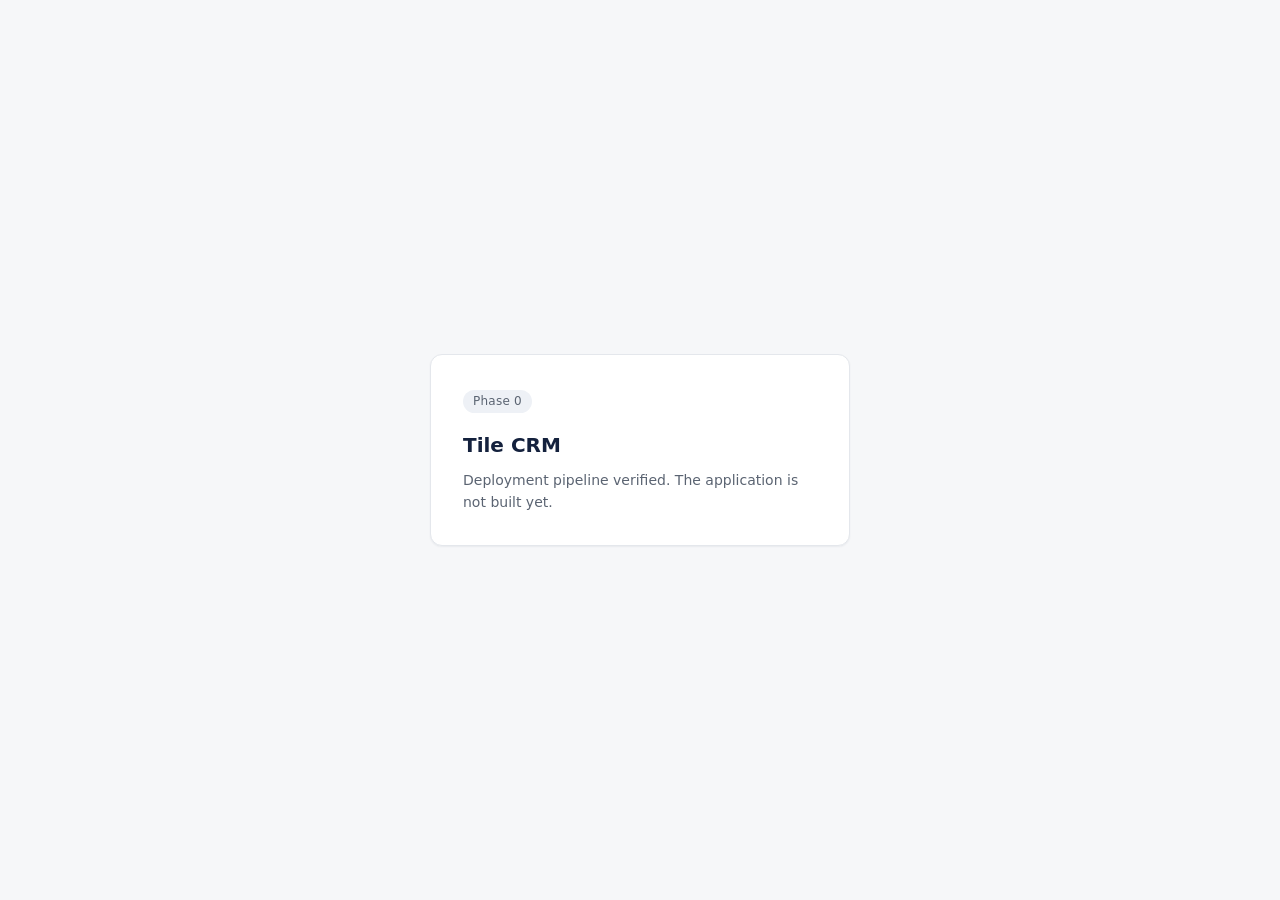
==== index.html @ 60c791fa "Phase 0: project foundation Establish the repository skeleton for the Tile Business CRM, with the ar" ====
<!doctype html>
<html lang="en">
<head>
  <meta charset="utf-8">
  <meta name="viewport" content="width=device-width, initial-scale=1">
  <title>Tile CRM</title>
  <style>
    :root { --navy: #14213d; --bg: #f6f7f9; --card: #ffffff; --line: #e4e7ec; --muted: #5b6472; }
    * { box-sizing: border-box; }
    body {
      margin: 0; min-height: 100vh; display: grid; place-items: center;
      background: var(--bg); color: var(--navy);
      font: 16px/1.6 system-ui, -apple-system, "Segoe UI", Roboto, sans-serif;
      padding: 24px;
    }
    .card {
      background: var(--card); border: 1px solid var(--line); border-radius: 12px;
      padding: 32px; max-width: 420px; width: 100%;
      box-shadow: 0 1px 2px rgba(20, 33, 61, .06);
    }
    h1 { margin: 0 0 8px; font-size: 20px; }
    p { margin: 0; color: var(--muted); font-size: 14px; }
    .tag {
      display: inline-block; margin-bottom: 16px; padding: 2px 10px; border-radius: 999px;
      background: #eef1f6; color: var(--muted); font-size: 12px; letter-spacing: .02em;
    }
  </style>
</head>
<body>
  <main class="card">
    <span class="tag">Phase 0</span>
    <h1>Tile CRM</h1>
    <p>Deployment pipeline verified. The application is not built yet.</p>
  </main>
</body>
</html>
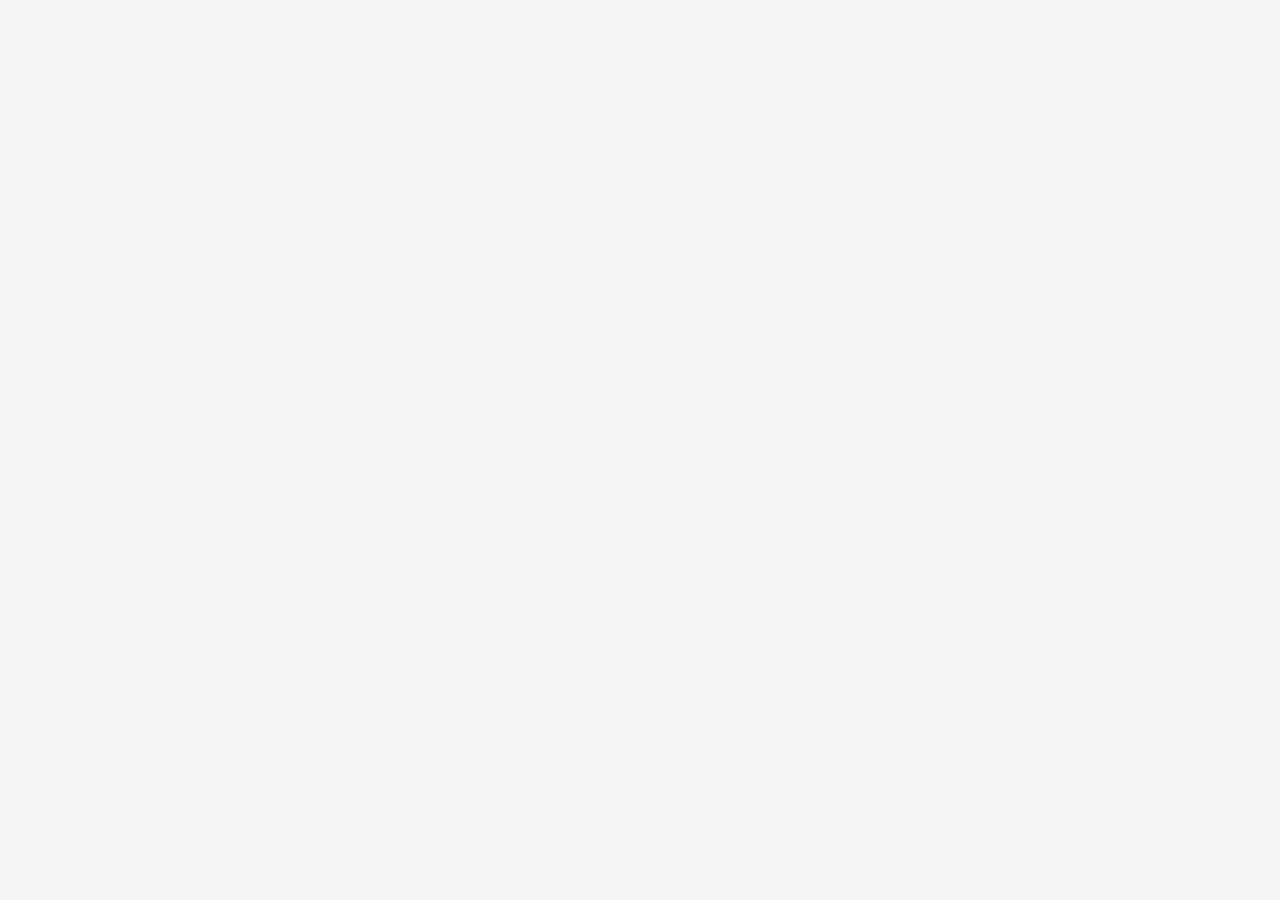
==== commit 1cef5a95: "Phase 1: authentication, shared nav and style foundation - js/supabase.js: single pinned Supabase cl" ====
--- a/index.html
+++ b/index.html
@@ -3,34 +3,36 @@
 <head>
   <meta charset="utf-8">
   <meta name="viewport" content="width=device-width, initial-scale=1">
-  <title>Tile CRM</title>
-  <style>
-    :root { --navy: #14213d; --bg: #f6f7f9; --card: #ffffff; --line: #e4e7ec; --muted: #5b6472; }
-    * { box-sizing: border-box; }
-    body {
-      margin: 0; min-height: 100vh; display: grid; place-items: center;
-      background: var(--bg); color: var(--navy);
-      font: 16px/1.6 system-ui, -apple-system, "Segoe UI", Roboto, sans-serif;
-      padding: 24px;
-    }
-    .card {
-      background: var(--card); border: 1px solid var(--line); border-radius: 12px;
-      padding: 32px; max-width: 420px; width: 100%;
-      box-shadow: 0 1px 2px rgba(20, 33, 61, .06);
-    }
-    h1 { margin: 0 0 8px; font-size: 20px; }
-    p { margin: 0; color: var(--muted); font-size: 14px; }
-    .tag {
-      display: inline-block; margin-bottom: 16px; padding: 2px 10px; border-radius: 999px;
-      background: #eef1f6; color: var(--muted); font-size: 12px; letter-spacing: .02em;
-    }
-  </style>
+  <title>Dashboard — Dream Home Enterprises</title>
+  <link rel="stylesheet" href="css/style.css">
+  <noscript><style>body { visibility: visible; }</style></noscript>
 </head>
 <body>
-  <main class="card">
-    <span class="tag">Phase 0</span>
-    <h1>Tile CRM</h1>
-    <p>Deployment pipeline verified. The application is not built yet.</p>
-  </main>
+  <div class="shell">
+    <nav id="nav" class="sidebar" aria-label="Main"></nav>
+
+    <main class="main">
+      <header class="page-header">
+        <h1>Dashboard</h1>
+        <p class="muted">Dream Home Enterprises</p>
+      </header>
+
+      <section class="card">
+        <h2>Setup complete</h2>
+        <p>You are signed in. The dashboard widgets are built last, once leads, customers, follow-ups and orders are working.</p>
+        <p id="signed-in-as" class="muted"></p>
+      </section>
+    </main>
+  </div>
+
+  <script type="module">
+    import { requireAuth, renderNav } from './js/app.js';
+
+    const user = await requireAuth();
+    if (user) {
+      renderNav(user);
+      document.getElementById('signed-in-as').textContent = `Signed in as ${user.email}`;
+    }
+  </script>
 </body>
 </html>
--- a/css/style.css
+++ b/css/style.css
@@ -0,0 +1,159 @@
+/* =========================================================================
+   Tile CRM — single stylesheet. Mobile-first: base rules are for phones,
+   the @media block at the end adds the desktop sidebar.
+   ========================================================================= */
+
+:root {
+  --navy: #14213d;
+  --navy-soft: #1f3157;
+  --bg: #f4f5f7;
+  --card: #ffffff;
+  --line: #e3e6ec;
+  --text: #1b2437;
+  --muted: #5d6676;
+  --accent: #b5651d;
+  --danger: #b42318;
+  --danger-bg: #fdecea;
+  --success: #157347;
+  --success-bg: #e8f5ee;
+  --radius: 10px;
+  --shadow: 0 1px 2px rgba(20, 33, 61, .06);
+  --font: system-ui, -apple-system, "Segoe UI", Roboto, sans-serif;
+}
+
+*, *::before, *::after { box-sizing: border-box; }
+
+/* Hidden until requireAuth() confirms a session and adds .ready. A <noscript>
+   block on each page restores visibility when JavaScript is off. */
+body { visibility: hidden; }
+body.ready { visibility: visible; }
+
+body {
+  margin: 0;
+  background: var(--bg);
+  color: var(--text);
+  font: 16px/1.5 var(--font);
+}
+
+h1 { margin: 0 0 4px; font-size: 22px; line-height: 1.3; }
+h2 { margin: 0 0 12px; font-size: 17px; }
+p  { margin: 0 0 12px; }
+a  { color: var(--navy); }
+
+:focus-visible { outline: 3px solid var(--accent); outline-offset: 2px; }
+
+.muted { color: var(--muted); font-size: 14px; }
+
+/* ---- Buttons ----------------------------------------------------------- */
+.btn {
+  display: inline-flex; align-items: center; justify-content: center;
+  min-height: 44px; padding: 0 18px;
+  border: 1px solid var(--navy); border-radius: 8px;
+  background: var(--navy); color: #fff;
+  font: inherit; font-weight: 600; cursor: pointer;
+}
+.btn:hover:not(:disabled) { background: var(--navy-soft); }
+.btn:disabled { opacity: .6; cursor: not-allowed; }
+.btn-block { width: 100%; }
+.btn-quiet { background: transparent; color: var(--navy); border-color: var(--line); }
+.btn-quiet:hover:not(:disabled) { background: var(--bg); }
+.btn-danger { background: var(--danger); border-color: var(--danger); }
+.btn-danger:hover:not(:disabled) { background: #912018; }
+
+/* ---- Cards ------------------------------------------------------------- */
+.card {
+  background: var(--card);
+  border: 1px solid var(--line);
+  border-radius: var(--radius);
+  box-shadow: var(--shadow);
+  padding: 20px;
+}
+
+/* ---- Forms ------------------------------------------------------------- */
+.field { margin-bottom: 16px; }
+.field label { display: block; margin-bottom: 6px; font-size: 14px; font-weight: 600; }
+.field input, .field select, .field textarea {
+  width: 100%; min-height: 44px; padding: 10px 12px;
+  border: 1px solid #c5cad4; border-radius: 8px;
+  background: #fff; color: var(--text); font: inherit;
+}
+.field textarea { min-height: 96px; resize: vertical; }
+.field input:disabled { background: var(--bg); }
+.field .hint { margin: 4px 0 0; font-size: 13px; color: var(--muted); }
+
+.form-error {
+  margin: 0 0 16px; padding: 10px 12px; border-radius: 8px;
+  background: var(--danger-bg); color: var(--danger); font-size: 14px;
+}
+.form-error:empty { display: none; }
+
+/* ---- Dialog (native <dialog>) ------------------------------------------ */
+dialog {
+  width: min(92vw, 480px); padding: 24px;
+  border: 1px solid var(--line); border-radius: var(--radius);
+  background: var(--card); color: var(--text);
+}
+dialog::backdrop { background: rgba(20, 33, 61, .45); }
+dialog .dialog-actions { display: flex; justify-content: flex-end; gap: 8px; margin-top: 20px; }
+
+/* ---- Toasts ------------------------------------------------------------ */
+#toasts {
+  position: fixed; left: 16px; right: 16px; bottom: 16px; z-index: 100;
+  display: flex; flex-direction: column; gap: 8px; pointer-events: none;
+}
+.toast {
+  align-self: center; max-width: 480px; padding: 12px 16px;
+  border-radius: 8px; background: var(--navy); color: #fff;
+  box-shadow: 0 4px 14px rgba(20, 33, 61, .25); font-size: 14px;
+}
+.toast-error   { background: var(--danger); }
+.toast-success { background: var(--success); }
+
+/* ---- Login page -------------------------------------------------------- */
+.login-wrap { min-height: 100vh; display: grid; place-items: center; padding: 16px; }
+.login-card { width: 100%; max-width: 400px; padding: 28px; }
+.login-card .brand-name { margin: 0 0 4px; font-size: 14px; font-weight: 700; color: var(--accent); letter-spacing: .04em; text-transform: uppercase; }
+.login-card h1 { margin-bottom: 20px; }
+
+/* ---- App shell: navigation (phone layout) ------------------------------ */
+.sidebar { background: var(--navy); color: #fff; }
+.nav-bar { display: flex; align-items: center; justify-content: space-between; gap: 12px; padding: 10px 16px; }
+.brand { color: #fff; font-weight: 700; font-size: 16px; text-decoration: none; }
+.nav-toggle {
+  min-height: 40px; padding: 0 14px;
+  border: 1px solid rgba(255, 255, 255, .35); border-radius: 8px;
+  background: transparent; color: #fff; font: inherit; cursor: pointer;
+}
+.nav-panel { display: none; padding: 0 16px 16px; }
+.sidebar.nav-open .nav-panel { display: block; }
+
+.nav-links { list-style: none; margin: 0 0 16px; padding: 0; }
+.nav-link {
+  display: block; padding: 12px; border-radius: 8px;
+  color: #d6dcea; text-decoration: none; font-weight: 500;
+}
+.nav-link:hover { background: var(--navy-soft); color: #fff; }
+.nav-link[aria-current="page"] { background: var(--navy-soft); color: #fff; box-shadow: inset 3px 0 0 var(--accent); }
+
+.nav-user { padding-top: 12px; border-top: 1px solid rgba(255, 255, 255, .15); }
+.nav-email { display: block; margin-bottom: 10px; font-size: 13px; color: #aab4cc; overflow-wrap: anywhere; }
+.sidebar .btn-quiet { color: #fff; border-color: rgba(255, 255, 255, .35); width: 100%; }
+.sidebar .btn-quiet:hover:not(:disabled) { background: var(--navy-soft); }
+
+.main { padding: 20px 16px 40px; max-width: 1100px; }
+.page-header { margin-bottom: 20px; }
+
+/* ---- Desktop: fixed sidebar ------------------------------------------- */
+@media (min-width: 800px) {
+  .shell { display: grid; grid-template-columns: 240px 1fr; min-height: 100vh; }
+  .sidebar {
+    position: sticky; top: 0; height: 100vh;
+    display: flex; flex-direction: column;
+  }
+  .nav-bar { padding: 22px 20px 16px; }
+  .nav-toggle { display: none; }
+  .nav-panel { display: flex; flex: 1; flex-direction: column; padding: 0 12px 16px; }
+  .nav-links { flex: 1; }
+  .main { padding: 32px 32px 48px; }
+  #toasts { left: auto; right: 24px; }
+}
